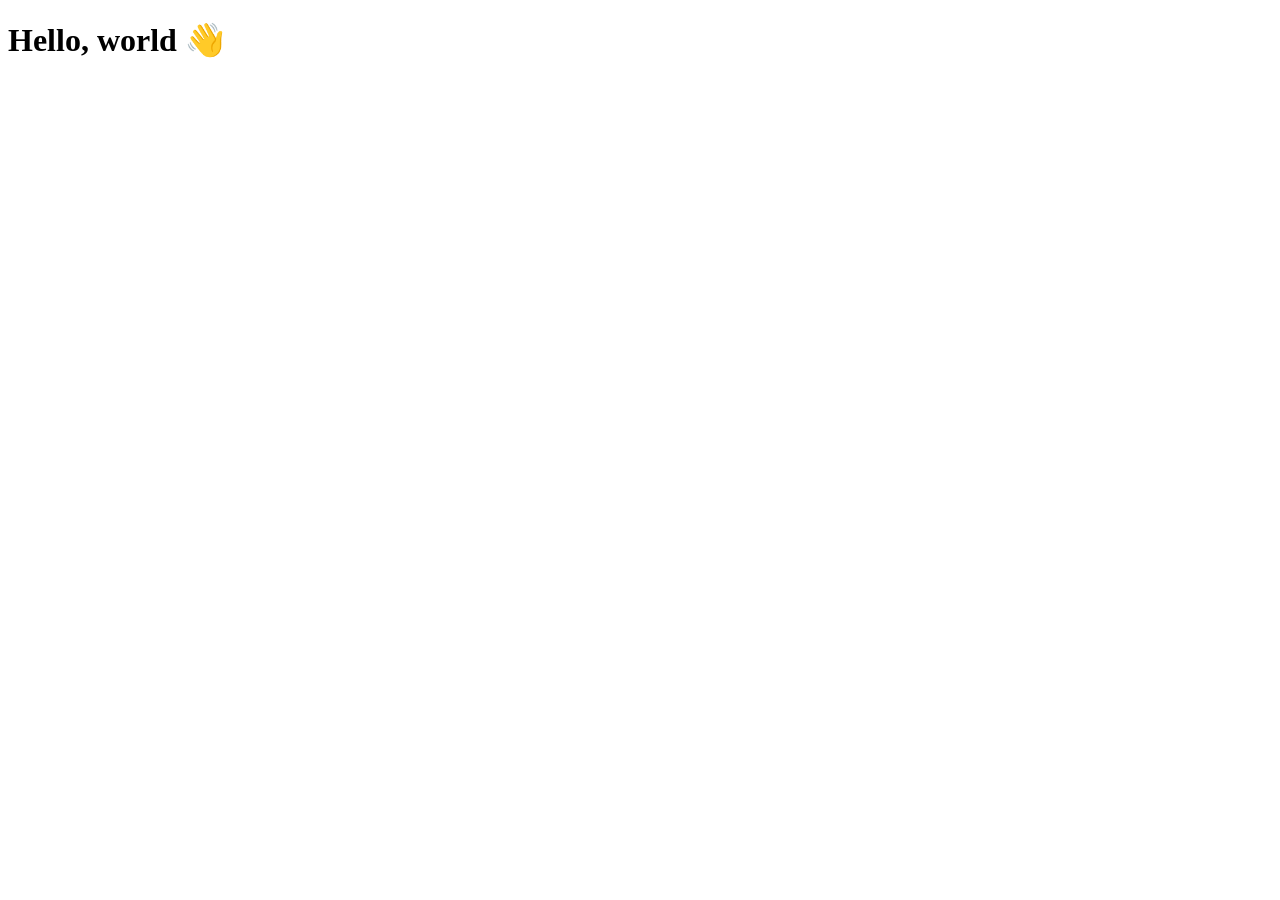
==== index.html @ 244b6ef8 "chore: hello world" ====
<!doctype html>
<html lang="ko">
  <head>
    <meta charset="utf-8" />
    <meta name="viewport" content="width=device-width, initial-scale=1" />
    <title>Naver Innovation</title>
  </head>
  <body>
    <h1>Hello, world 👋</h1>
  </body>
</html>
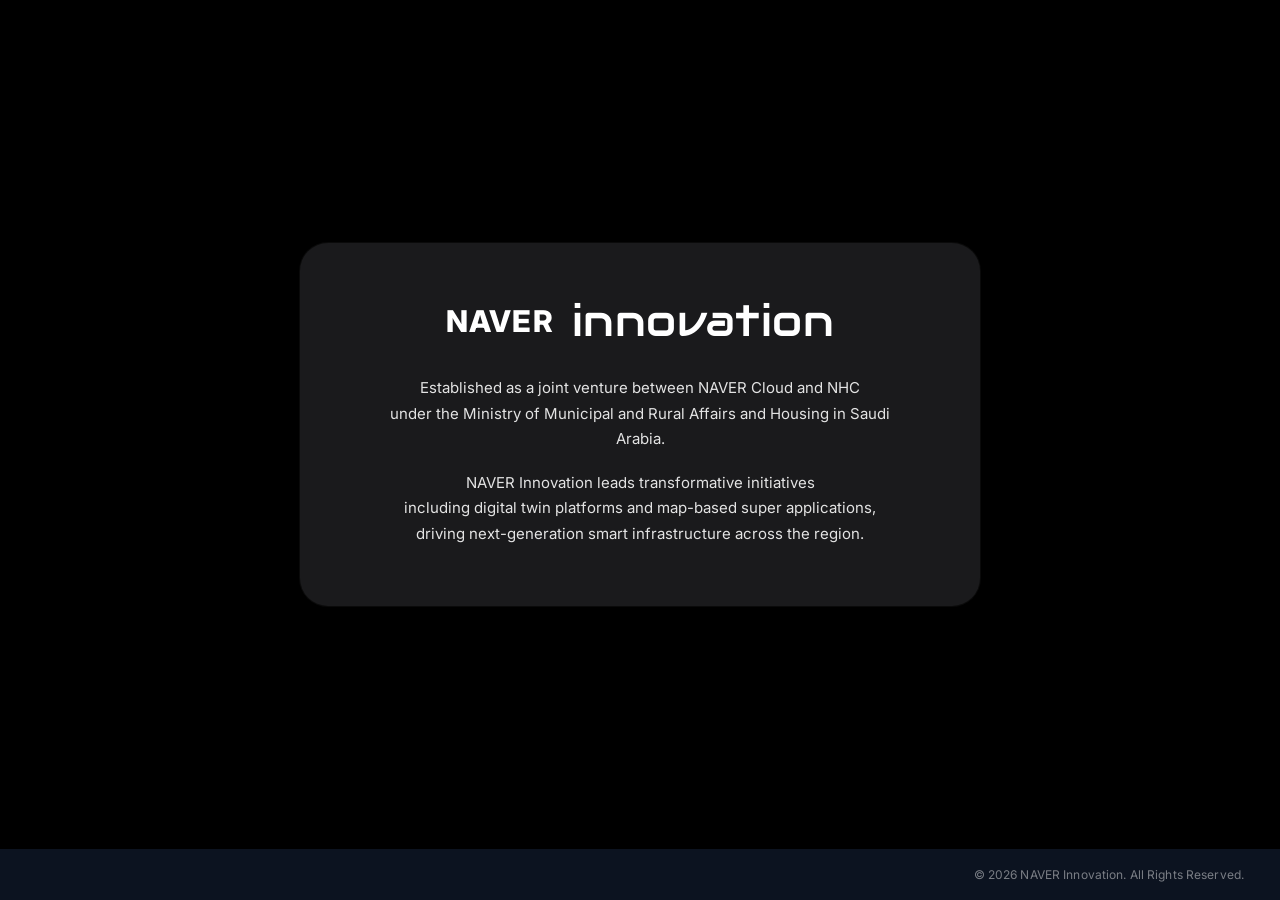
==== commit 025edf36: "feat: build landing page markup from 03_NI design" ====
--- a/index.html
+++ b/index.html
@@ -1,11 +1,147 @@
 <!doctype html>
-<html lang="ko">
+<html lang="en">
   <head>
     <meta charset="utf-8" />
     <meta name="viewport" content="width=device-width, initial-scale=1" />
-    <title>Naver Innovation</title>
+    <title>NAVER Innovation</title>
+    <link rel="preconnect" href="https://fonts.googleapis.com" />
+    <link rel="preconnect" href="https://fonts.gstatic.com" crossorigin />
+    <link
+      href="https://fonts.googleapis.com/css2?family=Inter:wght@400;500;600;700;800&family=Audiowide&display=swap"
+      rel="stylesheet"
+    />
+    <style>
+      *,
+      *::before,
+      *::after {
+        box-sizing: border-box;
+        margin: 0;
+        padding: 0;
+      }
+
+      html,
+      body {
+        height: 100%;
+      }
+
+      body {
+        background: #000;
+        color: #fff;
+        font-family: "Inter", -apple-system, BlinkMacSystemFont, "Segoe UI",
+          system-ui, sans-serif;
+        -webkit-font-smoothing: antialiased;
+        -moz-osx-font-smoothing: grayscale;
+        display: flex;
+        flex-direction: column;
+        min-height: 100vh;
+      }
+
+      main {
+        flex: 1;
+        display: flex;
+        align-items: center;
+        justify-content: center;
+        padding: 32px;
+      }
+
+      .card {
+        background: #1a1a1c;
+        border-radius: 28px;
+        padding: 56px 72px 60px;
+        width: 100%;
+        max-width: 680px;
+        text-align: center;
+        box-shadow:
+          0 0 0 1px rgba(255, 255, 255, 0.04),
+          0 24px 60px rgba(0, 0, 0, 0.5);
+      }
+
+      .brand {
+        display: flex;
+        align-items: center;
+        justify-content: center;
+        gap: 18px;
+        margin-bottom: 32px;
+      }
+
+      .brand__naver {
+        font-weight: 800;
+        font-size: 30px;
+        letter-spacing: 0.04em;
+        line-height: 1;
+      }
+
+      .brand__innovation {
+        font-family: "Audiowide", system-ui, sans-serif;
+        font-weight: 400;
+        font-size: 44px;
+        letter-spacing: 0.01em;
+        line-height: 1;
+      }
+
+      .desc {
+        font-size: 15px;
+        line-height: 1.7;
+        color: rgba(255, 255, 255, 0.88);
+        font-weight: 400;
+      }
+
+      .desc + .desc {
+        margin-top: 18px;
+      }
+
+      footer {
+        background: #0c1320;
+        padding: 18px 36px;
+        text-align: right;
+        font-size: 12px;
+        color: rgba(255, 255, 255, 0.45);
+        letter-spacing: 0.01em;
+      }
+
+      @media (max-width: 640px) {
+        .card {
+          padding: 48px 28px 52px;
+          border-radius: 22px;
+        }
+        .brand {
+          flex-direction: column;
+          gap: 8px;
+          margin-bottom: 24px;
+        }
+        .brand__innovation {
+          font-size: 36px;
+        }
+        .desc {
+          font-size: 14px;
+        }
+        .desc br {
+          display: none;
+        }
+      }
+    </style>
   </head>
   <body>
-    <h1>Hello, world 👋</h1>
+    <main>
+      <section class="card">
+        <div class="brand">
+          <span class="brand__naver">NAVER</span>
+          <span class="brand__innovation">innovation</span>
+        </div>
+
+        <p class="desc">
+          Established as a joint venture between NAVER Cloud and NHC<br />
+          under the Ministry of Municipal and Rural Affairs and Housing in Saudi
+          Arabia.
+        </p>
+        <p class="desc">
+          NAVER Innovation leads transformative initiatives<br />
+          including digital twin platforms and map-based super applications,<br />
+          driving next-generation smart infrastructure across the region.
+        </p>
+      </section>
+    </main>
+
+    <footer>© 2026 NAVER Innovation. All Rights Reserved.</footer>
   </body>
 </html>
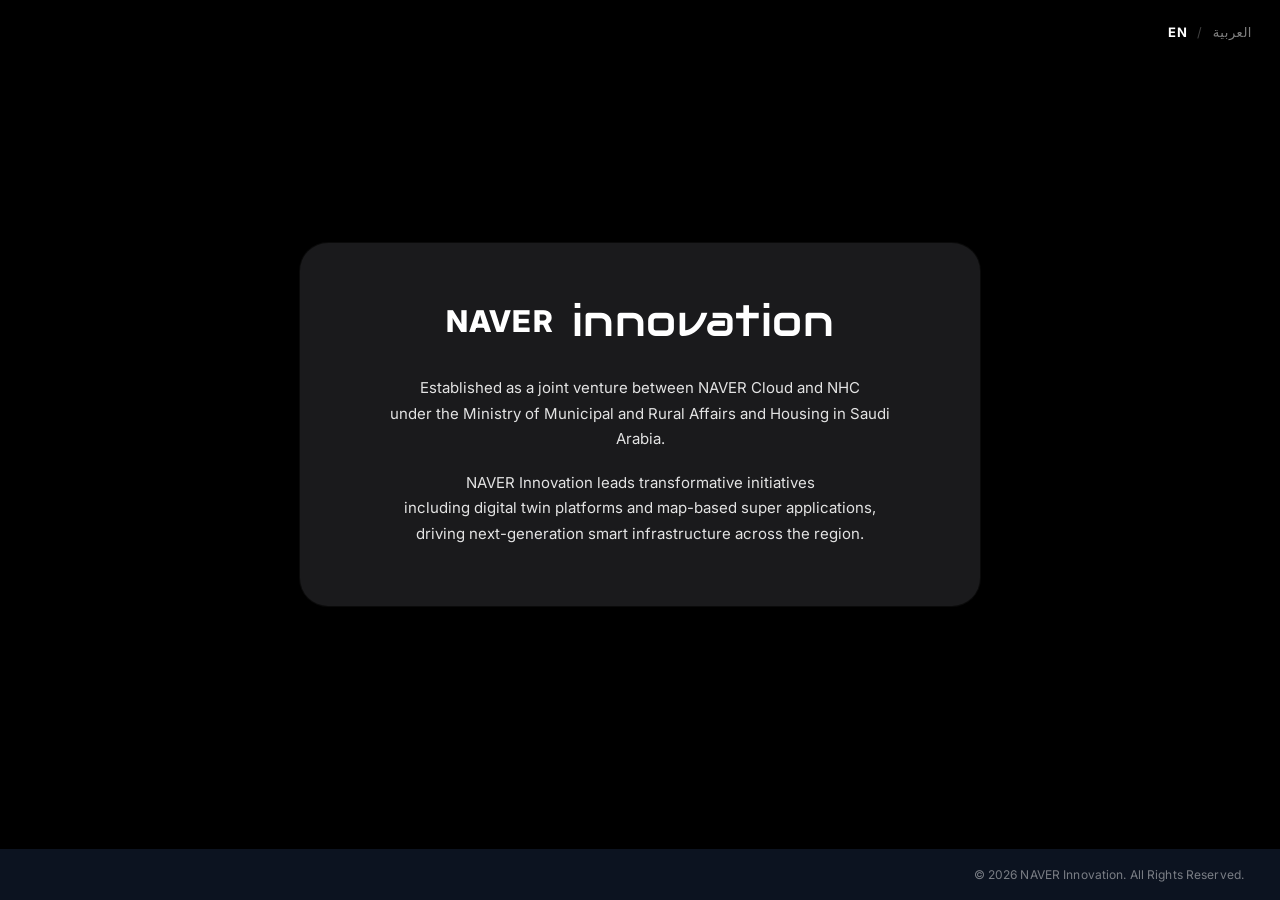
==== commit cab50a4e: "feat(i18n): add Arabic (RTL) locale with hreflang and language switcher - Extract shared styles to a" ====
--- a/index.html
+++ b/index.html
@@ -4,124 +4,41 @@
     <meta charset="utf-8" />
     <meta name="viewport" content="width=device-width, initial-scale=1" />
     <title>NAVER Innovation</title>
+    <meta
+      name="description"
+      content="NAVER Innovation — a joint venture between NAVER Cloud and NHC driving next-generation smart infrastructure in Saudi Arabia."
+    />
+    <link rel="canonical" href="https://corp.naver-innovation.net/" />
+    <link
+      rel="alternate"
+      hreflang="en"
+      href="https://corp.naver-innovation.net/"
+    />
+    <link
+      rel="alternate"
+      hreflang="ar"
+      href="https://corp.naver-innovation.net/ar/"
+    />
+    <link
+      rel="alternate"
+      hreflang="x-default"
+      href="https://corp.naver-innovation.net/"
+    />
     <link rel="preconnect" href="https://fonts.googleapis.com" />
     <link rel="preconnect" href="https://fonts.gstatic.com" crossorigin />
     <link
       href="https://fonts.googleapis.com/css2?family=Inter:wght@400;500;600;700;800&family=Audiowide&display=swap"
       rel="stylesheet"
     />
-    <style>
-      *,
-      *::before,
-      *::after {
-        box-sizing: border-box;
-        margin: 0;
-        padding: 0;
-      }
-
-      html,
-      body {
-        height: 100%;
-      }
-
-      body {
-        background: #000;
-        color: #fff;
-        font-family: "Inter", -apple-system, BlinkMacSystemFont, "Segoe UI",
-          system-ui, sans-serif;
-        -webkit-font-smoothing: antialiased;
-        -moz-osx-font-smoothing: grayscale;
-        display: flex;
-        flex-direction: column;
-        min-height: 100vh;
-      }
-
-      main {
-        flex: 1;
-        display: flex;
-        align-items: center;
-        justify-content: center;
-        padding: 32px;
-      }
-
-      .card {
-        background: #1a1a1c;
-        border-radius: 28px;
-        padding: 56px 72px 60px;
-        width: 100%;
-        max-width: 680px;
-        text-align: center;
-        box-shadow:
-          0 0 0 1px rgba(255, 255, 255, 0.04),
-          0 24px 60px rgba(0, 0, 0, 0.5);
-      }
-
-      .brand {
-        display: flex;
-        align-items: center;
-        justify-content: center;
-        gap: 18px;
-        margin-bottom: 32px;
-      }
-
-      .brand__naver {
-        font-weight: 800;
-        font-size: 30px;
-        letter-spacing: 0.04em;
-        line-height: 1;
-      }
-
-      .brand__innovation {
-        font-family: "Audiowide", system-ui, sans-serif;
-        font-weight: 400;
-        font-size: 44px;
-        letter-spacing: 0.01em;
-        line-height: 1;
-      }
-
-      .desc {
-        font-size: 15px;
-        line-height: 1.7;
-        color: rgba(255, 255, 255, 0.88);
-        font-weight: 400;
-      }
-
-      .desc + .desc {
-        margin-top: 18px;
-      }
-
-      footer {
-        background: #0c1320;
-        padding: 18px 36px;
-        text-align: right;
-        font-size: 12px;
-        color: rgba(255, 255, 255, 0.45);
-        letter-spacing: 0.01em;
-      }
-
-      @media (max-width: 640px) {
-        .card {
-          padding: 48px 28px 52px;
-          border-radius: 22px;
-        }
-        .brand {
-          flex-direction: column;
-          gap: 8px;
-          margin-bottom: 24px;
-        }
-        .brand__innovation {
-          font-size: 36px;
-        }
-        .desc {
-          font-size: 14px;
-        }
-        .desc br {
-          display: none;
-        }
-      }
-    </style>
+    <link rel="stylesheet" href="/assets/styles.css" />
   </head>
   <body>
+    <nav class="lang-switch" aria-label="Language">
+      <a href="/" aria-current="page" hreflang="en" lang="en">EN</a>
+      <span aria-hidden="true">/</span>
+      <a href="/ar/" hreflang="ar" lang="ar">العربية</a>
+    </nav>
+
     <main>
       <section class="card">
         <div class="brand">
--- a/assets/styles.css
+++ b/assets/styles.css
@@ -0,0 +1,161 @@
+*,
+*::before,
+*::after {
+  box-sizing: border-box;
+  margin: 0;
+  padding: 0;
+}
+
+html,
+body {
+  block-size: 100%;
+}
+
+body {
+  background: #000;
+  color: #fff;
+  font-family: "IBM Plex Sans Arabic", "Inter", -apple-system,
+    BlinkMacSystemFont, "Segoe UI", system-ui, sans-serif;
+  -webkit-font-smoothing: antialiased;
+  -moz-osx-font-smoothing: grayscale;
+  display: flex;
+  flex-direction: column;
+  min-block-size: 100vh;
+}
+
+main {
+  flex: 1;
+  display: flex;
+  align-items: center;
+  justify-content: center;
+  padding: 32px;
+}
+
+.card {
+  background: #1a1a1c;
+  border-radius: 28px;
+  padding-block: 56px 60px;
+  padding-inline: 72px;
+  inline-size: 100%;
+  max-inline-size: 680px;
+  text-align: center;
+  box-shadow:
+    0 0 0 1px rgba(255, 255, 255, 0.04),
+    0 24px 60px rgba(0, 0, 0, 0.5);
+}
+
+.brand {
+  direction: ltr;
+  display: flex;
+  align-items: center;
+  justify-content: center;
+  gap: 18px;
+  margin-block-end: 32px;
+}
+
+.brand__naver {
+  font-family: "Inter", system-ui, sans-serif;
+  font-weight: 800;
+  font-size: 30px;
+  letter-spacing: 0.04em;
+  line-height: 1;
+}
+
+.brand__innovation {
+  font-family: "Audiowide", system-ui, sans-serif;
+  font-weight: 400;
+  font-size: 44px;
+  letter-spacing: 0.01em;
+  line-height: 1;
+}
+
+.desc {
+  font-size: 15px;
+  line-height: 1.7;
+  color: rgba(255, 255, 255, 0.88);
+  font-weight: 400;
+}
+
+[lang="ar"] .desc,
+:lang(ar) .desc {
+  font-size: 16px;
+  line-height: 1.95;
+}
+
+.desc + .desc {
+  margin-block-start: 18px;
+}
+
+.lang-switch {
+  position: fixed;
+  inset-block-start: 24px;
+  inset-inline-end: 28px;
+  display: flex;
+  align-items: center;
+  gap: 10px;
+  font-size: 13px;
+  letter-spacing: 0.04em;
+  z-index: 10;
+}
+
+.lang-switch a {
+  color: rgba(255, 255, 255, 0.5);
+  text-decoration: none;
+  font-weight: 500;
+  transition: color 0.15s ease;
+}
+
+.lang-switch a:hover,
+.lang-switch a:focus-visible {
+  color: #fff;
+  outline: none;
+}
+
+.lang-switch a[aria-current="page"] {
+  color: #fff;
+  font-weight: 700;
+}
+
+.lang-switch span {
+  color: rgba(255, 255, 255, 0.25);
+}
+
+footer {
+  background: #0c1320;
+  padding-block: 18px;
+  padding-inline: 36px;
+  text-align: end;
+  font-size: 12px;
+  color: rgba(255, 255, 255, 0.45);
+  letter-spacing: 0.01em;
+}
+
+@media (max-width: 640px) {
+  .card {
+    padding-block: 48px 52px;
+    padding-inline: 28px;
+    border-radius: 22px;
+  }
+  .brand {
+    flex-direction: column;
+    gap: 8px;
+    margin-block-end: 24px;
+  }
+  .brand__innovation {
+    font-size: 36px;
+  }
+  .desc {
+    font-size: 14px;
+  }
+  [lang="ar"] .desc,
+  :lang(ar) .desc {
+    font-size: 15px;
+  }
+  .desc br {
+    display: none;
+  }
+  .lang-switch {
+    inset-block-start: 16px;
+    inset-inline-end: 18px;
+  }
+}
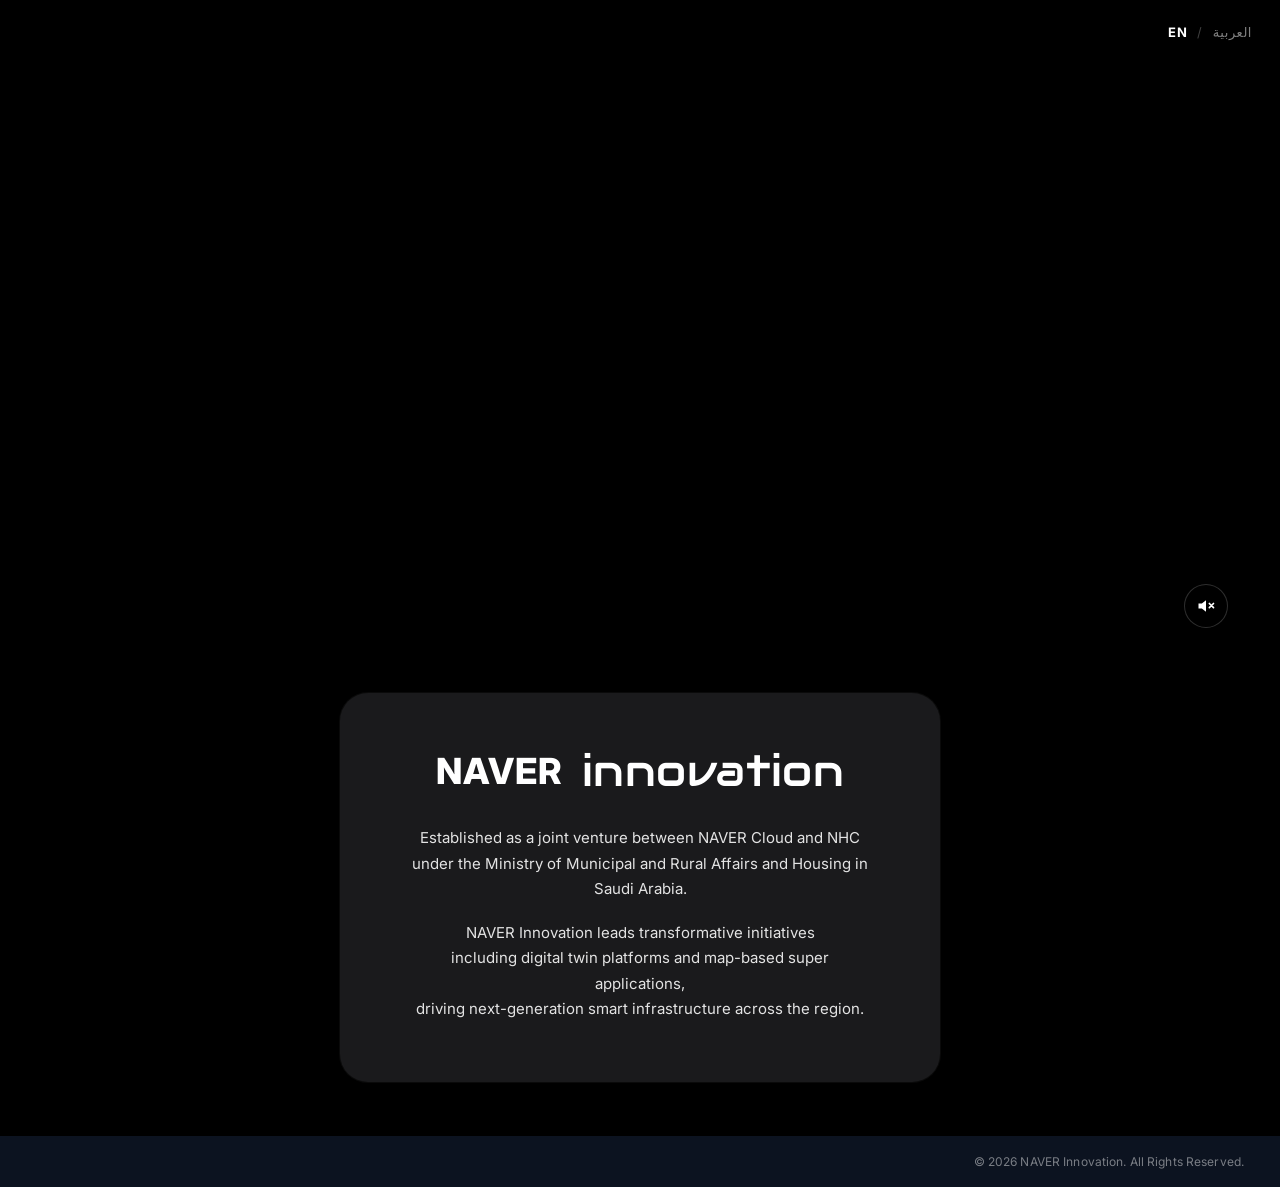
==== commit 1bdd313c: "feat(hero): add autoplay video hero with manual unmute control Lead the Saudi reveal with a full-ble" ====
--- a/index.html
+++ b/index.html
@@ -31,6 +31,41 @@
       rel="stylesheet"
     />
     <link rel="stylesheet" href="/assets/styles.css" />
+
+    <meta property="og:title" content="NAVER Innovation" />
+    <meta
+      property="og:description"
+      content="A joint venture between NAVER Cloud and NHC, driving next-generation smart infrastructure across Saudi Arabia."
+    />
+    <meta property="og:type" content="website" />
+    <meta property="og:url" content="https://corp.naver-innovation.net/" />
+    <meta property="og:locale" content="en" />
+    <meta property="og:locale:alternate" content="ar" />
+    <meta
+      property="og:image"
+      content="https://corp.naver-innovation.net/assets/hero-poster.png"
+    />
+    <meta
+      property="og:video"
+      content="https://corp.naver-innovation.net/assets/hero.mp4"
+    />
+    <meta property="og:video:type" content="video/mp4" />
+    <meta name="twitter:card" content="player" />
+    <meta name="twitter:title" content="NAVER Innovation" />
+    <meta
+      name="twitter:image"
+      content="https://corp.naver-innovation.net/assets/hero-poster.png"
+    />
+    <meta
+      name="twitter:player:stream"
+      content="https://corp.naver-innovation.net/assets/hero.mp4"
+    />
+    <meta name="twitter:player:stream:content_type" content="video/mp4" />
+    <style>
+      .hero {
+        --hero-poster: url("/assets/hero-poster.png");
+      }
+    </style>
   </head>
   <body>
     <nav class="lang-switch" aria-label="Language">
@@ -40,6 +75,55 @@
     </nav>
 
     <main>
+      <section class="hero" aria-label="NAVER Innovation in Saudi Arabia">
+        <video
+          class="hero__media"
+          src="/assets/hero.mp4"
+          poster="/assets/hero-poster.png"
+          autoplay
+          muted
+          loop
+          playsinline
+          preload="metadata"
+          aria-hidden="true"
+        ></video>
+        <button
+          class="hero__sound"
+          type="button"
+          aria-pressed="false"
+          aria-label="Turn sound on"
+          data-label-unmute="Turn sound on"
+          data-label-mute="Turn sound off"
+        >
+          <svg class="icon-off" viewBox="0 0 24 24" aria-hidden="true">
+            <path
+              fill="currentColor"
+              d="M3 9v6h4l5 4V5L7 9H3z"
+            />
+            <path
+              stroke="currentColor"
+              stroke-width="2"
+              stroke-linecap="round"
+              fill="none"
+              d="M16 9l5 5M21 9l-5 5"
+            />
+          </svg>
+          <svg class="icon-on" viewBox="0 0 24 24" aria-hidden="true">
+            <path
+              fill="currentColor"
+              d="M3 9v6h4l5 4V5L7 9H3z"
+            />
+            <path
+              stroke="currentColor"
+              stroke-width="2"
+              stroke-linecap="round"
+              fill="none"
+              d="M15.5 8.5a5 5 0 0 1 0 7M18 6a8 8 0 0 1 0 12"
+            />
+          </svg>
+        </button>
+      </section>
+
       <section class="card">
         <div class="brand">
           <span class="brand__naver">NAVER</span>
@@ -60,5 +144,6 @@
     </main>
 
     <footer>© 2026 NAVER Innovation. All Rights Reserved.</footer>
+    <script src="/assets/hero.js" defer></script>
   </body>
 </html>
--- a/assets/styles.css
+++ b/assets/styles.css
@@ -26,9 +26,94 @@
 main {
   flex: 1;
   display: flex;
+  flex-direction: column;
   align-items: center;
-  justify-content: center;
-  padding: 32px;
+  padding-block: 0 6vh;
+  padding-inline: 32px;
+}
+
+.hero {
+  position: relative;
+  inline-size: 100%;
+  max-inline-size: 1440px;
+  aspect-ratio: 16 / 9;
+  max-block-size: 72vh;
+  margin-inline: auto;
+  margin-block-end: clamp(24px, 5vh, 56px);
+  overflow: hidden;
+  background: #000;
+}
+
+.hero__media {
+  position: absolute;
+  inset: 0;
+  inline-size: 100%;
+  block-size: 100%;
+  object-fit: cover;
+  display: block;
+}
+
+.hero::after {
+  content: "";
+  position: absolute;
+  inset-inline: 0;
+  inset-block-end: 0;
+  block-size: 28%;
+  background: linear-gradient(to bottom, rgba(0, 0, 0, 0) 0%, #000 100%);
+  pointer-events: none;
+}
+
+.hero__sound {
+  position: absolute;
+  inset-block-end: 20px;
+  inset-inline-end: 20px;
+  z-index: 2;
+  inline-size: 44px;
+  block-size: 44px;
+  padding: 0;
+  border: 1px solid rgba(255, 255, 255, 0.18);
+  border-radius: 999px;
+  background: rgba(0, 0, 0, 0.4);
+  color: #fff;
+  display: grid;
+  place-items: center;
+  cursor: pointer;
+  -webkit-backdrop-filter: blur(10px);
+  backdrop-filter: blur(10px);
+  transition: background 0.15s ease, transform 0.15s ease, border-color 0.15s ease;
+}
+
+.hero__sound:hover {
+  background: rgba(0, 0, 0, 0.62);
+  border-color: rgba(255, 255, 255, 0.32);
+}
+
+.hero__sound:focus-visible {
+  outline: none;
+  box-shadow: 0 0 0 2px rgba(255, 255, 255, 0.7);
+}
+
+.hero__sound:active {
+  transform: scale(0.94);
+}
+
+.hero__sound svg {
+  inline-size: 20px;
+  block-size: 20px;
+  display: block;
+  pointer-events: none;
+}
+
+.hero__sound .icon-on {
+  display: none;
+}
+
+.hero__sound[aria-pressed="true"] .icon-on {
+  display: block;
+}
+
+.hero__sound[aria-pressed="true"] .icon-off {
+  display: none;
 }
 
 .card {
@@ -37,7 +122,7 @@
   padding-block: 56px 60px;
   padding-inline: 72px;
   inline-size: 100%;
-  max-inline-size: 680px;
+  max-inline-size: 600px;
   text-align: center;
   box-shadow:
     0 0 0 1px rgba(255, 255, 255, 0.04),
@@ -56,7 +141,7 @@
 .brand__naver {
   font-family: "Inter", system-ui, sans-serif;
   font-weight: 800;
-  font-size: 30px;
+  font-size: 36px;
   letter-spacing: 0.04em;
   line-height: 1;
 }
@@ -130,7 +215,36 @@
   letter-spacing: 0.01em;
 }
 
+@media (prefers-reduced-motion: reduce) {
+  .hero__media {
+    display: none;
+  }
+  .hero {
+    background-image: var(--hero-poster, none);
+    background-size: cover;
+    background-position: center;
+  }
+}
+
 @media (max-width: 640px) {
+  main {
+    padding-block: 0 6vh;
+  }
+  .hero {
+    aspect-ratio: 4 / 3;
+    max-block-size: 56vh;
+    margin-block-end: clamp(20px, 4vh, 36px);
+  }
+  .hero__sound {
+    inset-block-end: 14px;
+    inset-inline-end: 14px;
+    inline-size: 40px;
+    block-size: 40px;
+  }
+  .hero__sound svg {
+    inline-size: 18px;
+    block-size: 18px;
+  }
   .card {
     padding-block: 48px 52px;
     padding-inline: 28px;
@@ -141,6 +255,9 @@
     gap: 8px;
     margin-block-end: 24px;
   }
+  .brand__naver {
+    font-size: 28px;
+  }
   .brand__innovation {
     font-size: 36px;
   }
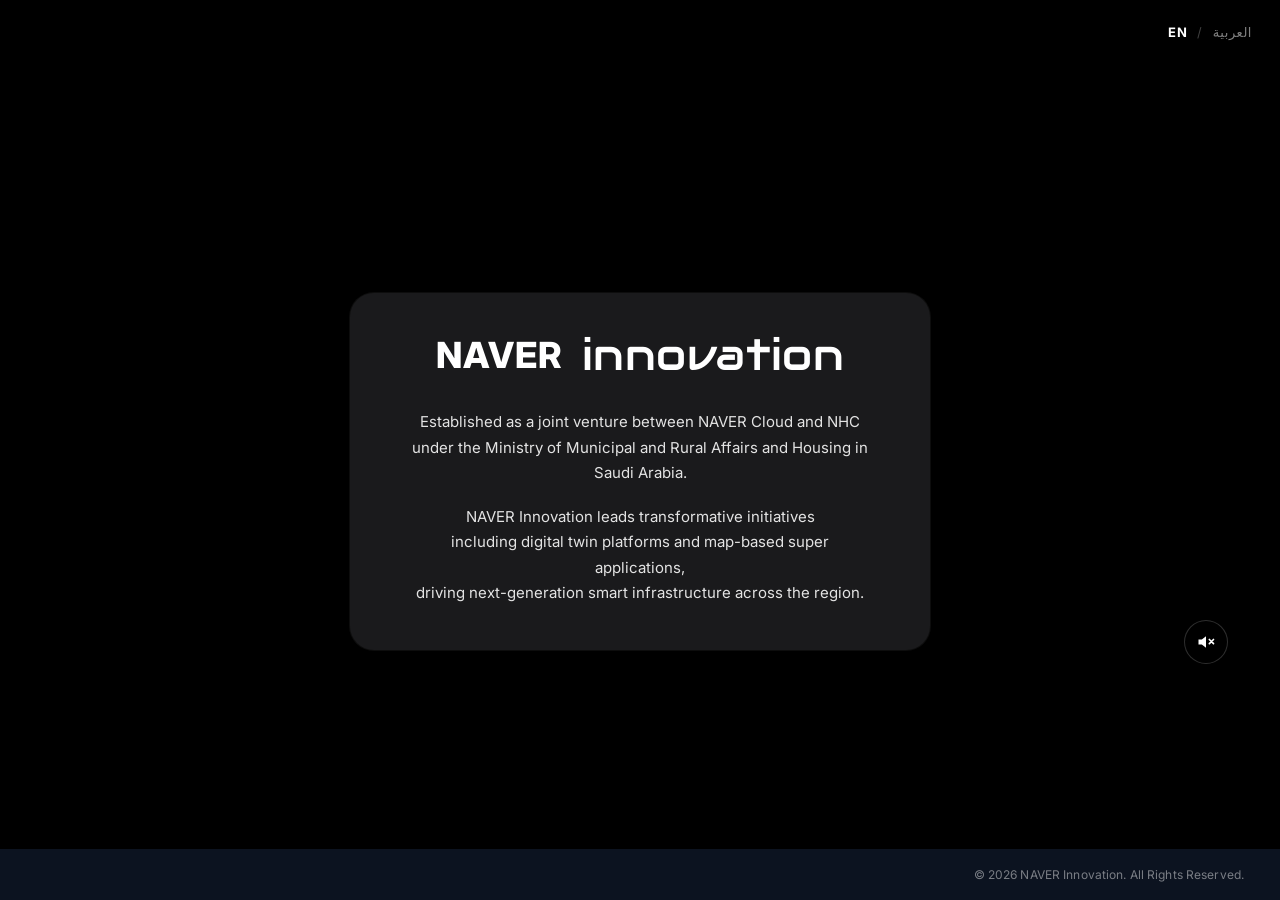
==== commit 5253cbbc: "feat(hero): overlay card on video at bottom-center Move the NAVER innovation card inside the hero se" ====
--- a/index.html
+++ b/index.html
@@ -30,7 +30,7 @@
       href="https://fonts.googleapis.com/css2?family=Inter:wght@400;500;600;700;800&family=Audiowide&display=swap"
       rel="stylesheet"
     />
-    <link rel="stylesheet" href="/assets/styles.css" />
+    <link rel="stylesheet" href="/assets/styles.css?v=__VERSION__" />
 
     <meta property="og:title" content="NAVER Innovation" />
     <meta
@@ -122,28 +122,28 @@
             />
           </svg>
         </button>
-      </section>
 
-      <section class="card">
-        <div class="brand">
-          <span class="brand__naver">NAVER</span>
-          <span class="brand__innovation">innovation</span>
-        </div>
+        <section class="card">
+          <div class="brand">
+            <span class="brand__naver">NAVER</span>
+            <span class="brand__innovation">innovation</span>
+          </div>
 
-        <p class="desc">
-          Established as a joint venture between NAVER Cloud and NHC<br />
-          under the Ministry of Municipal and Rural Affairs and Housing in Saudi
-          Arabia.
-        </p>
-        <p class="desc">
-          NAVER Innovation leads transformative initiatives<br />
-          including digital twin platforms and map-based super applications,<br />
-          driving next-generation smart infrastructure across the region.
-        </p>
+          <p class="desc">
+            Established as a joint venture between NAVER Cloud and NHC<br />
+            under the Ministry of Municipal and Rural Affairs and Housing in
+            Saudi Arabia.
+          </p>
+          <p class="desc">
+            NAVER Innovation leads transformative initiatives<br />
+            including digital twin platforms and map-based super applications,<br />
+            driving next-generation smart infrastructure across the region.
+          </p>
+        </section>
       </section>
     </main>
 
     <footer>© 2026 NAVER Innovation. All Rights Reserved.</footer>
-    <script src="/assets/hero.js" defer></script>
+    <script src="/assets/hero.js?v=__VERSION__" defer></script>
   </body>
 </html>
--- a/assets/styles.css
+++ b/assets/styles.css
@@ -37,7 +37,7 @@
   inline-size: 100%;
   max-inline-size: 1440px;
   aspect-ratio: 16 / 9;
-  max-block-size: 72vh;
+  max-block-size: 88vh;
   margin-inline: auto;
   margin-block-end: clamp(24px, 5vh, 56px);
   overflow: hidden;
@@ -58,16 +58,22 @@
   position: absolute;
   inset-inline: 0;
   inset-block-end: 0;
-  block-size: 28%;
-  background: linear-gradient(to bottom, rgba(0, 0, 0, 0) 0%, #000 100%);
+  block-size: 55%;
+  background: linear-gradient(
+    to bottom,
+    rgba(0, 0, 0, 0) 0%,
+    rgba(0, 0, 0, 0.5) 45%,
+    rgba(0, 0, 0, 0.9) 100%
+  );
   pointer-events: none;
+  z-index: 1;
 }
 
 .hero__sound {
   position: absolute;
   inset-block-end: 20px;
   inset-inline-end: 20px;
-  z-index: 2;
+  z-index: 3;
   inline-size: 44px;
   block-size: 44px;
   padding: 0;
@@ -117,16 +123,21 @@
 }
 
 .card {
+  position: absolute;
+  left: 50%;
+  inset-block-end: clamp(24px, 5%, 56px);
+  transform: translateX(-50%);
+  z-index: 2;
   background: #1a1a1c;
-  border-radius: 28px;
-  padding-block: 56px 60px;
-  padding-inline: 72px;
-  inline-size: 100%;
-  max-inline-size: 600px;
+  border-radius: 24px;
+  padding-block: 40px 44px;
+  padding-inline: 60px;
+  inline-size: calc(100% - 48px);
+  max-inline-size: 580px;
   text-align: center;
   box-shadow:
-    0 0 0 1px rgba(255, 255, 255, 0.04),
-    0 24px 60px rgba(0, 0, 0, 0.5);
+    0 0 0 1px rgba(255, 255, 255, 0.05),
+    0 30px 80px rgba(0, 0, 0, 0.65);
 }
 
 .brand {
@@ -231,13 +242,16 @@
     padding-block: 0 6vh;
   }
   .hero {
-    aspect-ratio: 4 / 3;
-    max-block-size: 56vh;
+    aspect-ratio: auto;
+    block-size: min(78svh, 620px);
+    max-block-size: none;
     margin-block-end: clamp(20px, 4vh, 36px);
   }
   .hero__sound {
-    inset-block-end: 14px;
-    inset-inline-end: 14px;
+    inset-block-start: 14px;
+    inset-block-end: auto;
+    inset-inline-start: 14px;
+    inset-inline-end: auto;
     inline-size: 40px;
     block-size: 40px;
   }
@@ -246,27 +260,29 @@
     block-size: 18px;
   }
   .card {
-    padding-block: 48px 52px;
-    padding-inline: 28px;
-    border-radius: 22px;
+    inset-block-end: 18px;
+    padding-block: 30px 34px;
+    padding-inline: 24px;
+    border-radius: 18px;
+    inline-size: calc(100% - 24px);
   }
   .brand {
     flex-direction: column;
-    gap: 8px;
-    margin-block-end: 24px;
+    gap: 6px;
+    margin-block-end: 20px;
   }
   .brand__naver {
-    font-size: 28px;
+    font-size: 24px;
   }
   .brand__innovation {
-    font-size: 36px;
+    font-size: 30px;
   }
   .desc {
-    font-size: 14px;
+    font-size: 13px;
   }
   [lang="ar"] .desc,
   :lang(ar) .desc {
-    font-size: 15px;
+    font-size: 14px;
   }
   .desc br {
     display: none;
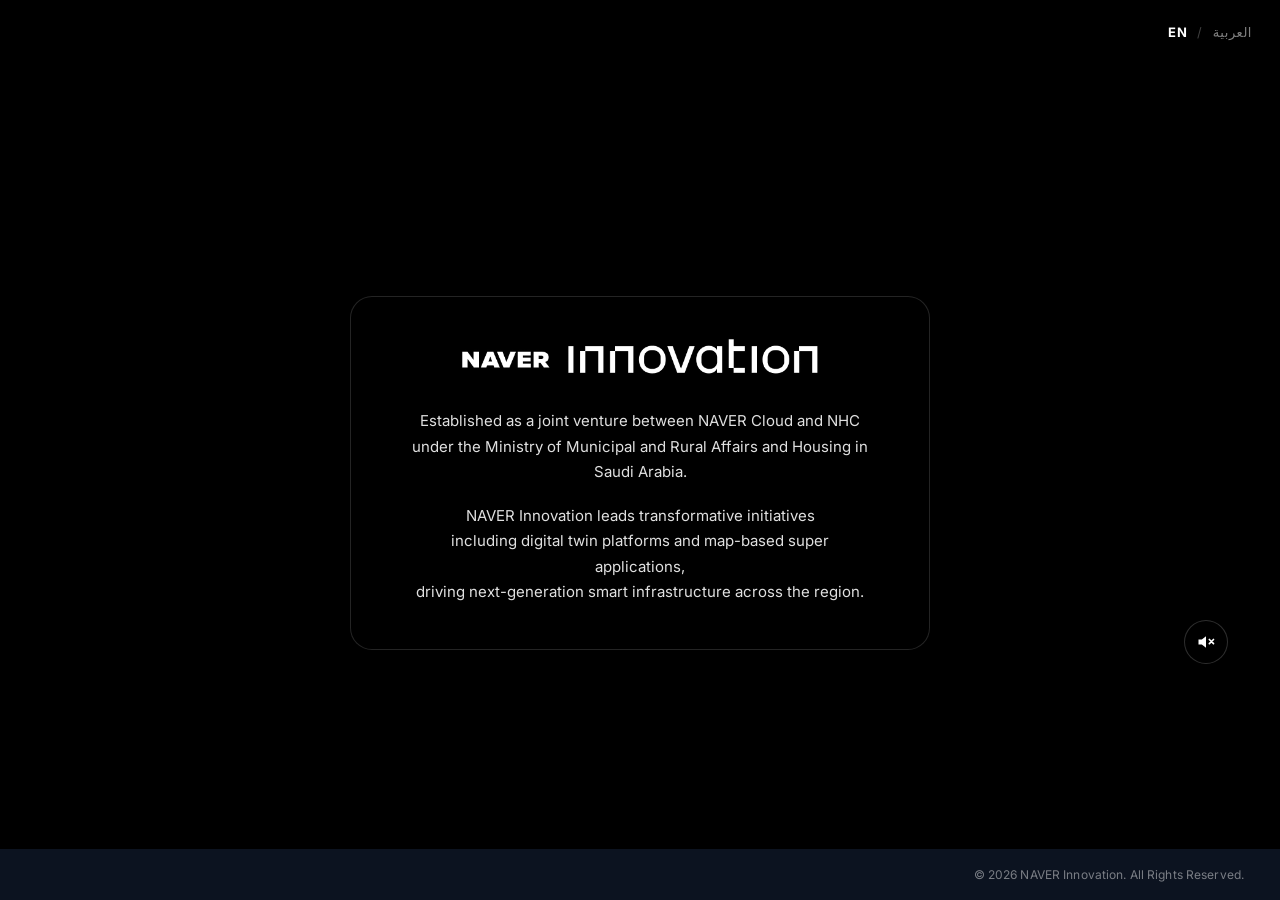
==== commit 9d32701b: "feat(brand): replace text wordmark with NAVER innovation logo image Use the design-team-provided PNG" ====
--- a/index.html
+++ b/index.html
@@ -27,7 +27,7 @@
     <link rel="preconnect" href="https://fonts.googleapis.com" />
     <link rel="preconnect" href="https://fonts.gstatic.com" crossorigin />
     <link
-      href="https://fonts.googleapis.com/css2?family=Inter:wght@400;500;600;700;800&family=Audiowide&display=swap"
+      href="https://fonts.googleapis.com/css2?family=Inter:wght@400;500;700&display=swap"
       rel="stylesheet"
     />
     <link rel="stylesheet" href="/assets/styles.css?v=__VERSION__" />
@@ -125,8 +125,13 @@
 
         <section class="card">
           <div class="brand">
-            <span class="brand__naver">NAVER</span>
-            <span class="brand__innovation">innovation</span>
+            <img
+              class="brand__logo"
+              src="/assets/brand-naver-innovation.png?v=__VERSION__"
+              alt="NAVER innovation"
+              width="587"
+              height="64"
+            />
           </div>
 
           <p class="desc">
--- a/assets/styles.css
+++ b/assets/styles.css
@@ -58,12 +58,12 @@
   position: absolute;
   inset-inline: 0;
   inset-block-end: 0;
-  block-size: 55%;
+  block-size: 45%;
   background: linear-gradient(
     to bottom,
     rgba(0, 0, 0, 0) 0%,
-    rgba(0, 0, 0, 0.5) 45%,
-    rgba(0, 0, 0, 0.9) 100%
+    rgba(0, 0, 0, 0.25) 55%,
+    rgba(0, 0, 0, 0.55) 100%
   );
   pointer-events: none;
   z-index: 1;
@@ -128,16 +128,17 @@
   inset-block-end: clamp(24px, 5%, 56px);
   transform: translateX(-50%);
   z-index: 2;
-  background: #1a1a1c;
-  border-radius: 24px;
+  background: rgba(0, 0, 0, 0.32);
+  border: 1px solid rgba(255, 255, 255, 0.14);
+  -webkit-backdrop-filter: blur(24px) saturate(140%);
+  backdrop-filter: blur(24px) saturate(140%);
+  border-radius: 22px;
   padding-block: 40px 44px;
   padding-inline: 60px;
   inline-size: calc(100% - 48px);
   max-inline-size: 580px;
   text-align: center;
-  box-shadow:
-    0 0 0 1px rgba(255, 255, 255, 0.05),
-    0 30px 80px rgba(0, 0, 0, 0.65);
+  box-shadow: 0 24px 60px rgba(0, 0, 0, 0.45);
 }
 
 .brand {
@@ -145,24 +146,14 @@
   display: flex;
   align-items: center;
   justify-content: center;
-  gap: 18px;
   margin-block-end: 32px;
 }
 
-.brand__naver {
-  font-family: "Inter", system-ui, sans-serif;
-  font-weight: 800;
-  font-size: 36px;
-  letter-spacing: 0.04em;
-  line-height: 1;
-}
-
-.brand__innovation {
-  font-family: "Audiowide", system-ui, sans-serif;
-  font-weight: 400;
-  font-size: 44px;
-  letter-spacing: 0.01em;
-  line-height: 1;
+.brand__logo {
+  display: block;
+  inline-size: 100%;
+  max-inline-size: 360px;
+  block-size: auto;
 }
 
 .desc {
@@ -267,15 +258,10 @@
     inline-size: calc(100% - 24px);
   }
   .brand {
-    flex-direction: column;
-    gap: 6px;
     margin-block-end: 20px;
   }
-  .brand__naver {
-    font-size: 24px;
-  }
-  .brand__innovation {
-    font-size: 30px;
+  .brand__logo {
+    max-inline-size: 240px;
   }
   .desc {
     font-size: 13px;
